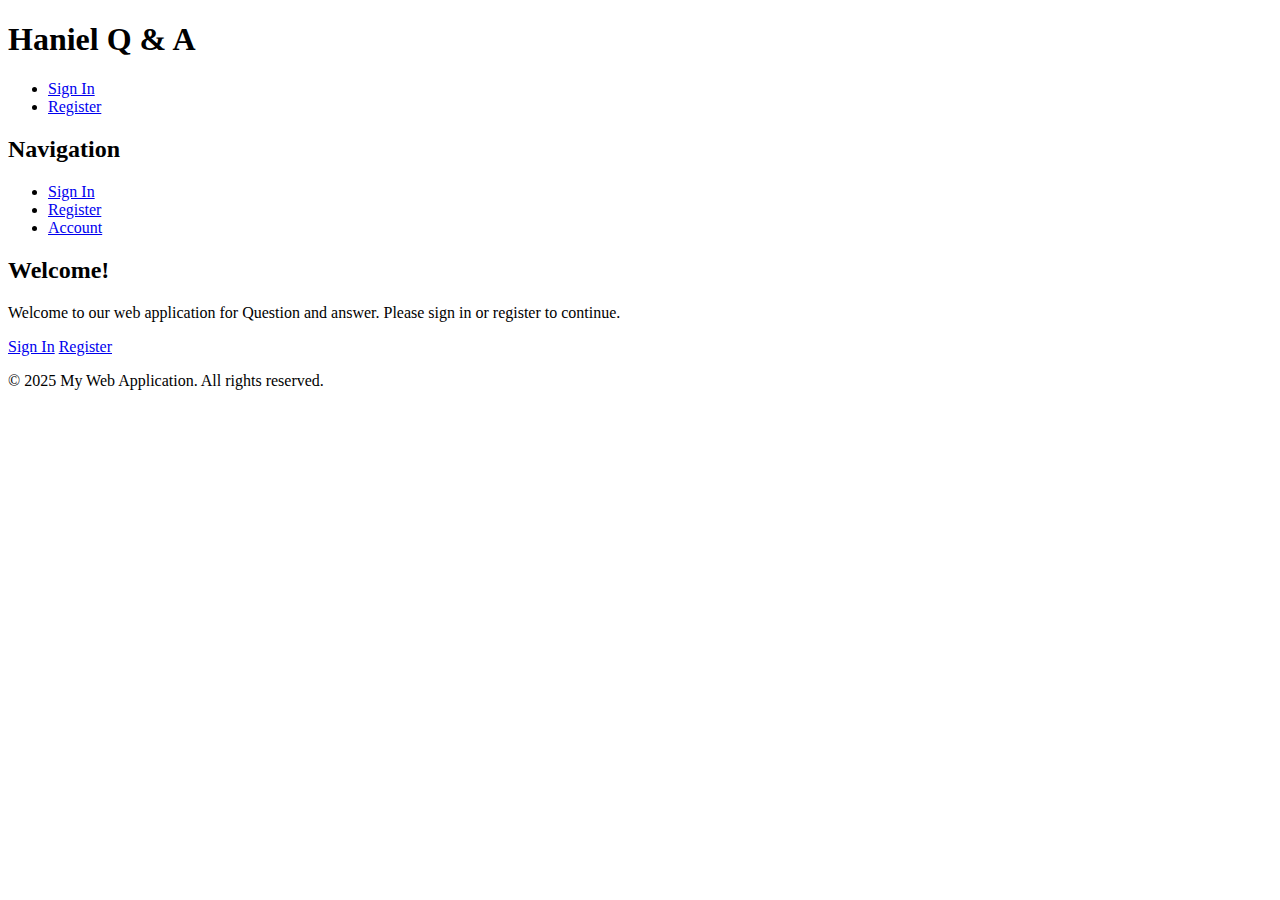
==== index.html @ f093fd2c "Landing page without any styles" ====
<!DOCTYPE html>
<html lang="en">
<head>
    <meta charset="UTF-8">
    <meta name="viewport" content="width=device-width, initial-scale=1.0">
    <title>Haniel's Git Hub Lab</title>
    <link rel="stylesheet" href="style.css">
</head>
<body>
    <header>
        <h1>Haniel Q & A</h1>
        <nav>
            <ul>
                <li><a href="signin.html">Sign In</a></li>
                <li><a href="register.html">Register</a></li>
            </ul>
        </nav>
    </header>
    <div class="container">
        <aside class="sidebar">
            <h2>Navigation</h2>
            <ul>
                <li><a href="signin.html">Sign In</a></li>
                <li><a href="register.html">Register</a></li>
                <li><a href="account.html">Account</a></li>
            </ul>
        </aside>
        <main class="main-content">
            <!-- Enhanced Landing Section -->
            <section class="landing-section">
                <div class="landing-card">
                    <h2>Welcome!</h2>
                    <p>
                        Welcome to our web application for Question and answer. Please sign in or register 
                        to continue.
                    </p>
                    <div class="landing-actions">
                        <a href="signin.html">Sign In</a>
                        <a href="register.html">Register</a>
                    </div>
                </div>
            </section>
        </main>
    </div>
    <footer>
        <p>&copy; 2025 My Web Application. All rights reserved.</p>
    </footer>
</body>
</html>
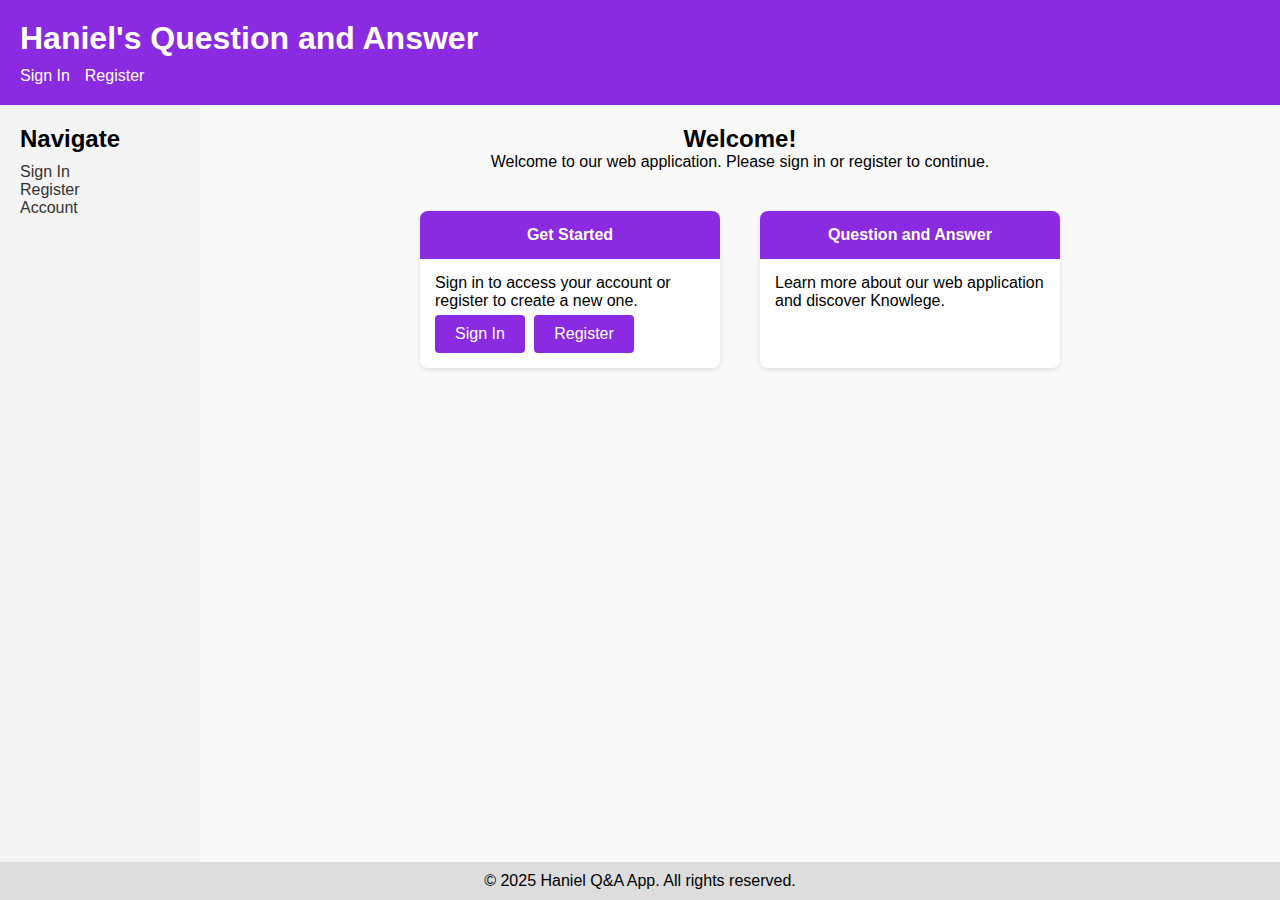
==== commit 27c80344: "Updated the index-page and created the css style sheet" ====
--- a/index.html
+++ b/index.html
@@ -3,12 +3,12 @@
 <head>
     <meta charset="UTF-8">
     <meta name="viewport" content="width=device-width, initial-scale=1.0">
-    <title>Haniel's Git Hub Lab</title>
+    <title>Haniel's Question and Answer</title>
     <link rel="stylesheet" href="style.css">
 </head>
 <body>
     <header>
-        <h1>Haniel Q & A</h1>
+        <h1>Haniel's Question and Answer</h1>
         <nav>
             <ul>
                 <li><a href="signin.html">Sign In</a></li>
@@ -16,34 +16,53 @@
             </ul>
         </nav>
     </header>
+
     <div class="container">
         <aside class="sidebar">
-            <h2>Navigation</h2>
+            <h2>Navigate</h2>
             <ul>
                 <li><a href="signin.html">Sign In</a></li>
                 <li><a href="register.html">Register</a></li>
                 <li><a href="account.html">Account</a></li>
             </ul>
         </aside>
+
         <main class="main-content">
-            <!-- Enhanced Landing Section -->
-            <section class="landing-section">
-                <div class="landing-card">
+            
+            <section class="landing-page">
+                
+                <div class="hero">
                     <h2>Welcome!</h2>
-                    <p>
-                        Welcome to our web application for Question and answer. Please sign in or register 
-                        to continue.
-                    </p>
-                    <div class="landing-actions">
-                        <a href="signin.html">Sign In</a>
-                        <a href="register.html">Register</a>
+                    <p>Welcome to our web application. Please sign in or register to continue.</p>
+                </div>
+
+               
+                <div class="card-container">
+                   
+                    <div class="card">
+                        <div class="card-header">Get Started</div>
+                        <div class="card-body">
+                            <p>Sign in to access your account or register to create a new one.</p>
+                            <a href="signin.html" class="btn">Sign In</a>
+                            <a href="register.html" class="btn">Register</a>
+                        </div>
+                    </div>
+
+                   
+                    <div class="card">
+                        <div class="card-header">Question and Answer</div>
+                        <div class="card-body">
+                            <p>Learn more about our web application and discover Knowlege.</p>
+                            
+                        </div>
                     </div>
                 </div>
             </section>
         </main>
     </div>
+
     <footer>
-        <p>&copy; 2025 My Web Application. All rights reserved.</p>
+        <p>&copy; 2025 Haniel Q&A App. All rights reserved.</p>
     </footer>
 </body>
-</html>+</html>
--- a/style.css
+++ b/style.css
@@ -0,0 +1,257 @@
+
+
+
+
+
+
+
+* {
+    box-sizing: border-box;
+    margin: 0;
+    padding: 0;
+}
+
+body {
+    font-family: Arial, sans-serif;
+    display: flex;
+    flex-direction: column;
+    min-height: 100vh;
+    background-color: #f9f9f9;
+}
+
+
+header {
+    background-color: blueviolet;
+    color: white;
+    padding: 20px;
+}
+
+header h1 {
+    margin-bottom: 10px;
+}
+
+nav ul {
+    list-style-type: none;
+    display: flex;
+    gap: 15px;
+}
+
+nav ul li a {
+    color: white;
+    text-decoration: none;
+}
+
+nav ul li a:hover {
+    text-decoration: underline;
+}
+
+
+.container {
+    display: flex;
+    flex: 1;
+}
+
+
+.sidebar {
+    width: 200px;
+    background-color: #f4f4f4;
+    padding: 20px;
+}
+
+.sidebar h2 {
+    margin-bottom: 10px;
+}
+
+.sidebar ul {
+    list-style-type: none;
+}
+
+.sidebar ul li a {
+    text-decoration: none;
+    color: #333;
+}
+
+.sidebar ul li a:hover {
+    text-decoration: underline;
+}
+
+
+.main-content {
+    flex: 1;
+    padding: 20px;
+}
+footer {
+    background-color: #ddd;
+    text-align: center;
+    padding: 10px;
+}
+
+
+form {
+    max-width: 400px;
+    margin: 0 auto;
+}
+
+.form-group {
+    margin-bottom: 15px;
+    display: flex;
+    flex-direction: column;
+}
+
+label {
+    margin-bottom: 5px;
+    font-weight: bold;
+}
+
+input {
+    padding: 8px;
+    font-size: 1em;
+    border: 1px solid #ccc;
+    border-radius: 4px;
+}
+
+input:invalid {
+    border-color: red;
+}
+
+.error-message {
+    color: red;
+    font-size: 0.9em;
+    height: 18px;
+}
+
+.success-message {
+    color: green;
+    font-size: 1em;
+    margin-top: 20px;
+}
+
+button {
+    padding: 10px 15px;
+    background-color: blueviolet;
+    color: white;
+    border: none;
+    border-radius: 4px;
+    cursor: pointer;
+}
+
+button:hover {
+    background-color: blueviolet;
+}
+
+
+#calendarContainer {
+    max-width: 900px;
+    margin: 0 auto;
+}
+
+#calendar {
+    max-width: 900px;
+    margin: 40px auto;
+}
+
+
+#quizContainer {
+    max-width: 600px;
+    margin: 0 auto;
+    text-align: center;
+}
+
+#quiz {
+    margin-bottom: 20px;
+}
+
+#options {
+    list-style-type: none;
+    padding: 0;
+    margin: 20px 0;
+}
+
+#options li {
+    margin-bottom: 10px;
+}
+
+#options li label {
+    cursor: pointer;
+}
+
+.hidden {
+    display: none;
+}
+
+
+@media (max-width: 768px) {
+    .container {
+        flex-direction: column;
+    }
+    .sidebar {
+        width: 100%;
+    }
+}
+
+
+.main-page {
+    display: flex;
+    flex-direction: column;
+    align-items: center;
+    padding: 20px;
+}
+
+
+.hero {
+    text-align: center;
+    margin-bottom: 30px;
+}
+
+
+
+.card-container {
+    display: flex;
+    gap: 20px;
+    flex-wrap: wrap;
+    justify-content: center;
+}
+
+
+.card {
+    background-color: #fff;
+    border-radius: 8px;
+    box-shadow: 0 2px 5px rgba(0, 0, 0, 0.1);
+    flex: 1 1 300px;
+    max-width: 300px;
+    margin: 10px;
+    overflow: hidden;
+    display: flex;
+    flex-direction: column;
+}
+
+
+.card-header {
+    background-color: blueviolet;
+    color: #fff;
+    padding: 15px;
+    font-weight: bold;
+    text-align: center;
+}
+
+
+.card-body {
+    padding: 15px;
+    flex: 1;
+}
+
+.btn {
+    display: inline-block;
+    margin: 5px 5px 0 0;
+    padding: 10px 20px;
+    background-color: blueviolet;
+    color: white;
+    text-decoration: none;
+    border-radius: 4px;
+    transition: background-color 0.3s ease;
+}
+
+
+.btn:hover {
+    background-color: #45a049;
+}
